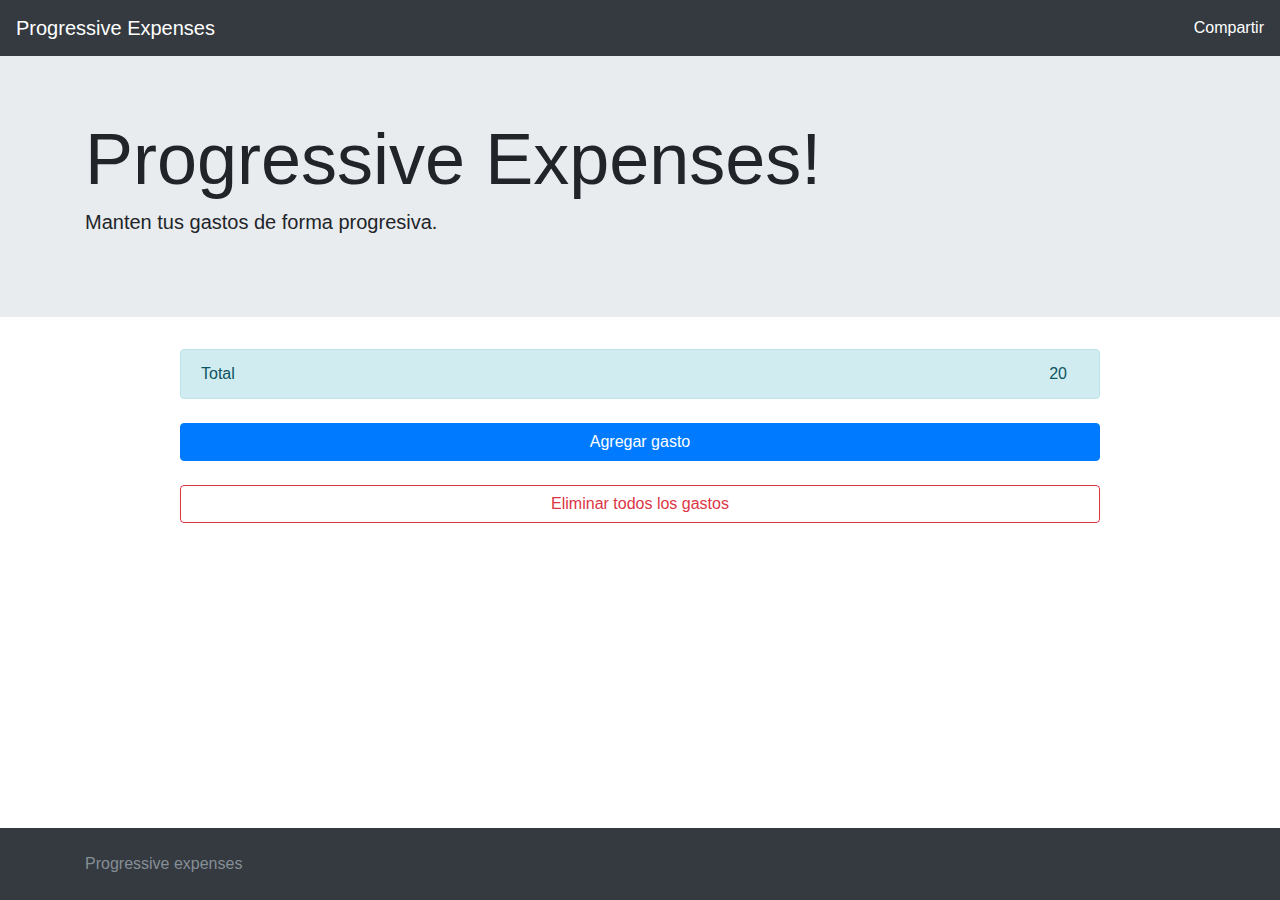
==== index.html @ fbe78a8d "First upload of project" ====
<!DOCTYPE html>
<html lang="en">
  <head>
    <meta charset="utf-8">
    <meta name="viewport" content="width=device-width,initial-scale=1.0,minimum-scale=1.0,maximum-scale=5.0">
    <meta name="description" content="">
    <meta name="author" content="">
    <link rel="shortcut icon" type="image/x-icon" href="/favicon.ico?v2" />
    <link rel="icon" type="image/x-icon" href="/favicon.ico?v2" />

    <title>Home - Progressive expenses</title>

    <link rel="manifest" href="/manifest.json">
    <meta name="theme-color" content="#3A475B"/>

    <!-- Bootstrap core CSS -->
    <link href="/css/bootstrap.css" rel="stylesheet">

    <!-- Custom styles for this template -->
    <link href="/css/custom.css" rel="stylesheet">
  </head>

  <body>

    <nav class="navbar navbar-dark bg-dark">
      <a class="navbar-brand" href="/">Progressive Expenses</a>
      <span class="share" onclick="share('Te invito a probar Progressive Expenses')">Compartir</span>
    </nav>

    <div class="main-container">
      <div class="jumbotron jumbotron-fluid">
        <div class="container">
          <h1 class="display-3">Progressive Expenses!</h1>
          <p class="lead">Manten tus gastos de forma progresiva.</p>
        </div>
      </div>
      <div class="container">
        <div class="row justify-content-center">
          <div class="col col-sm-10">
            <ul id="expenses-list" class="list-group">
              <li class="list-group-item total-row">Total <span class="total">20</span></li>
            </ul>
          </div>
        </div>

        <div class="row justify-content-center mt-4 pb-4">
          <div class="col col-sm-10">
            <button id="add" class="btn btn-primary btn-block">Agregar gasto</button>
          </div>
        </div>

        <div class="row justify-content-center pb-4">
          <div class="col col-sm-10">
            <button id="delete" class="btn btn-outline-danger btn-block">Eliminar todos los gastos</button>
          </div>
        </div>
      </div><!-- /.container -->
    </div>

    <footer class="footer bg-dark">
      <div class="container py-4">
        <span class="text-muted">Progressive expenses</span>
      </div>
    </footer>

    <script src="/js/utils.js"></script>
    <script src="/js/common.js"></script>
    <script src="/js/home.js"></script>
    <script src="/js/sw-registration.js"></script>
  </body>
</html>
---- css/custom.css ----
html {
    height: 100%;
}

body {
    min-height: 100%;
    padding-bottom: 72px;
    position: relative;
}

.total-container {
    position: relative;
}

.list-group-item.total-row {
    color: #0c5460;
    background-color: #d1ecf1;
    border-color: #bee5eb
}

.total {
    position: absolute;
    right: 0;
    padding: 0 2rem;
}

.form-control.cost {
    text-align: right;
}

.share {
    color: #FFF;
    cursor: pointer;
}

.footer {
    bottom: 0;
    left: 0;
    position: absolute;
    width: 100%;
}
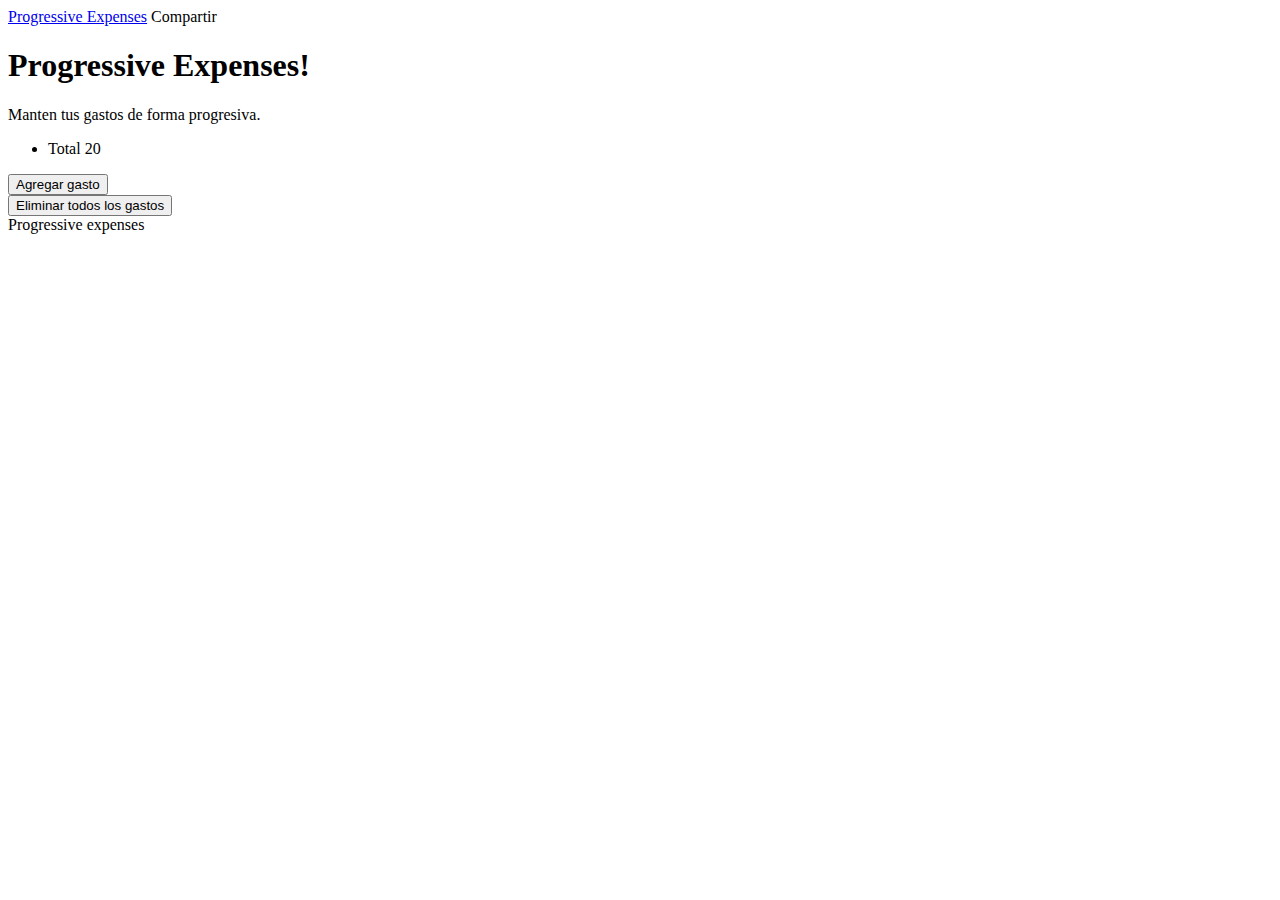
==== commit d023a21a: "Actualización a UC" ====
--- a/index.html
+++ b/index.html
@@ -5,19 +5,19 @@
     <meta name="viewport" content="width=device-width,initial-scale=1.0,minimum-scale=1.0,maximum-scale=5.0">
     <meta name="description" content="">
     <meta name="author" content="">
-    <link rel="shortcut icon" type="image/x-icon" href="/favicon.ico?v2" />
-    <link rel="icon" type="image/x-icon" href="/favicon.ico?v2" />
+    <link rel="shortcut icon" type="image/x-icon" href="/app/favicon.ico?v2" />
+    <link rel="icon" type="image/x-icon" href="/app/favicon.ico?v2" />
 
     <title>Home - Progressive expenses</title>
 
-    <link rel="manifest" href="/manifest.json">
+    <link rel="manifest" href="/app/manifest.json">
     <meta name="theme-color" content="#3A475B"/>
 
     <!-- Bootstrap core CSS -->
-    <link href="/css/bootstrap.css" rel="stylesheet">
+    <link href="/app/css/bootstrap.css" rel="stylesheet">
 
     <!-- Custom styles for this template -->
-    <link href="/css/custom.css" rel="stylesheet">
+    <link href="/app/css/custom.css" rel="stylesheet">
   </head>
 
   <body>
@@ -63,10 +63,10 @@
       </div>
     </footer>
 
-    <script src="/js/utils.js"></script>
-    <script src="/js/common.js"></script>
-    <script src="/js/home.js"></script>
-    <script src="/js/sw-registration.js"></script>
+    <script src="/app/js/utils.js"></script>
+    <script src="/app/js/common.js"></script>
+    <script src="/app/js/home.js"></script>
+    <script src="/app/js/sw-registration.js"></script>
   </body>
 </html>
 
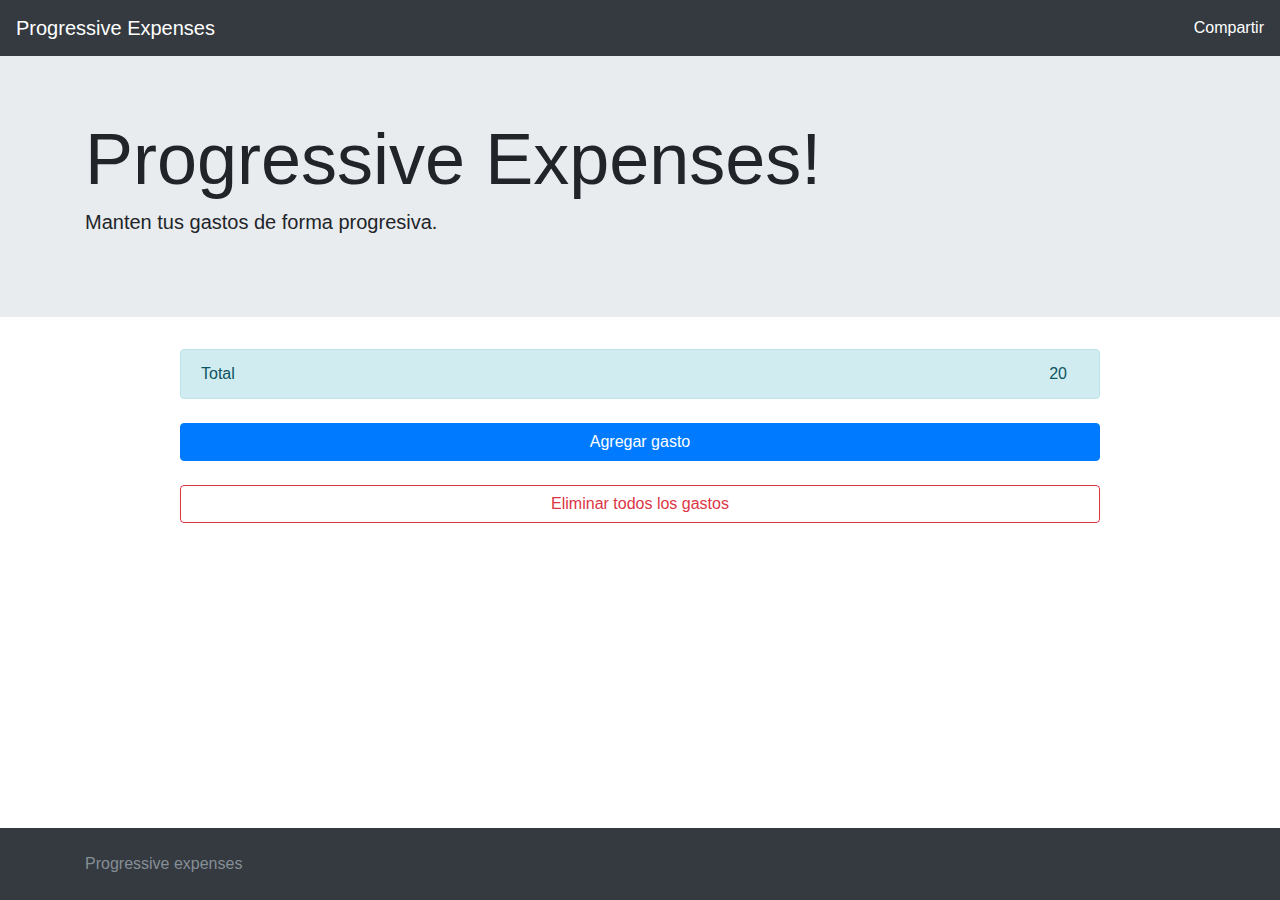
==== commit 8e3abf63: "Add a url of Subdomain" ====
--- a/index.html
+++ b/index.html
@@ -5,19 +5,19 @@
     <meta name="viewport" content="width=device-width,initial-scale=1.0,minimum-scale=1.0,maximum-scale=5.0">
     <meta name="description" content="">
     <meta name="author" content="">
-    <link rel="shortcut icon" type="image/x-icon" href="/app/favicon.ico?v2" />
-    <link rel="icon" type="image/x-icon" href="/app/favicon.ico?v2" />
+    <link rel="shortcut icon" type="image/x-icon" href="/favicon.ico?v2" />
+    <link rel="icon" type="image/x-icon" href="/favicon.ico?v2" />
 
     <title>Home - Progressive expenses</title>
 
-    <link rel="manifest" href="/app/manifest.json">
+    <link rel="manifest" href="/manifest.json">
     <meta name="theme-color" content="#3A475B"/>
 
     <!-- Bootstrap core CSS -->
-    <link href="/app/css/bootstrap.css" rel="stylesheet">
+    <link href="/css/bootstrap.css" rel="stylesheet">
 
     <!-- Custom styles for this template -->
-    <link href="/app/css/custom.css" rel="stylesheet">
+    <link href="/css/custom.css" rel="stylesheet">
   </head>
 
   <body>
@@ -63,10 +63,10 @@
       </div>
     </footer>
 
-    <script src="/app/js/utils.js"></script>
-    <script src="/app/js/common.js"></script>
-    <script src="/app/js/home.js"></script>
-    <script src="/app/js/sw-registration.js"></script>
+    <script src="/js/utils.js"></script>
+    <script src="/js/common.js"></script>
+    <script src="/js/home.js"></script>
+    <script src="/js/sw-registration.js"></script>
   </body>
 </html>
 
--- a/css/custom.css
+++ b/css/custom.css
@@ -0,0 +1,41 @@
+html {
+    height: 100%;
+}
+
+body {
+    min-height: 100%;
+    padding-bottom: 72px;
+    position: relative;
+}
+
+.total-container {
+    position: relative;
+}
+
+.list-group-item.total-row {
+    color: #0c5460;
+    background-color: #d1ecf1;
+    border-color: #bee5eb
+}
+
+.total {
+    position: absolute;
+    right: 0;
+    padding: 0 2rem;
+}
+
+.form-control.cost {
+    text-align: right;
+}
+
+.share {
+    color: #FFF;
+    cursor: pointer;
+}
+
+.footer {
+    bottom: 0;
+    left: 0;
+    position: absolute;
+    width: 100%;
+}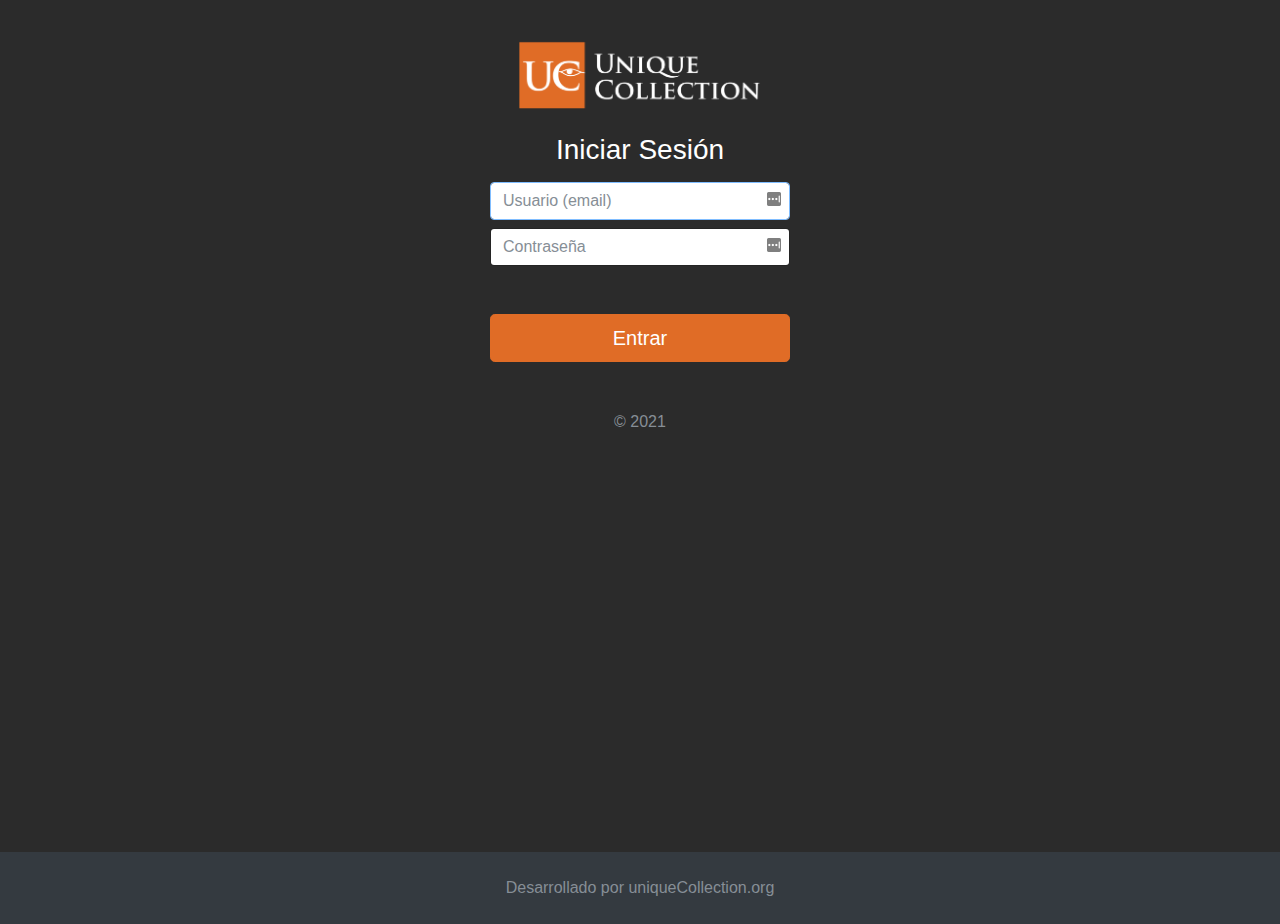
==== commit b2b61fb4: "Registration APP (Beta 1.0)" ====
--- a/index.html
+++ b/index.html
@@ -1,14 +1,16 @@
 <!DOCTYPE html>
-<html lang="en">
+<html lang="en" style="background-color: #2b2b2b;">
   <head>
     <meta charset="utf-8">
     <meta name="viewport" content="width=device-width,initial-scale=1.0,minimum-scale=1.0,maximum-scale=5.0">
+    <meta name="theme-color" content="#3A475B"/>
+    <link rel="manifest" href="/manifest.json">
     <meta name="description" content="">
     <meta name="author" content="">
     <link rel="shortcut icon" type="image/x-icon" href="/favicon.ico?v2" />
     <link rel="icon" type="image/x-icon" href="/favicon.ico?v2" />
 
-    <title>Home - Progressive expenses</title>
+    <title>UniqueCollection</title>
 
     <link rel="manifest" href="/manifest.json">
     <meta name="theme-color" content="#3A475B"/>
@@ -20,52 +22,28 @@
     <link href="/css/custom.css" rel="stylesheet">
   </head>
 
-  <body>
+  <body class="text-center" style="background-color: #2b2b2b;color:#ffffff;">
+    <form class="form-signin mt-4" id="formlogin"  action="#" method="post">
+      <img class="mb-4" src="/img/logoblancas.png" alt="" height="72">
+      <h1 class="h3 mb-3 font-weight-normal">Iniciar Sesión</h1>
+      <label for="inputEmail" class="sr-only">Usuario</label>
+      <input type="email" id="inputEmail" class="form-control" placeholder="Usuario (email)" required="" name="loginname" autofocus="" style="background-image: url(&quot;[data-uri]&quot;); background-repeat: no-repeat; background-attachment: scroll; background-size: 16px 18px; background-position: 98% 50%; cursor: auto;" autocomplete="off">
+      <label for="inputPassword" class="sr-only">Contraseña</label>
+      <input type="password" id="inputPassword" class="form-control mt-2" placeholder="Contraseña" required="" name="password" style="background-image: url(&quot;[data-uri]&quot;); background-repeat: no-repeat; background-attachment: scroll; background-size: 16px 18px; background-position: 98% 50%; cursor: auto;" autocomplete="off">
 
-    <nav class="navbar navbar-dark bg-dark">
-      <a class="navbar-brand" href="/">Progressive Expenses</a>
-      <span class="share" onclick="share('Te invito a probar Progressive Expenses')">Compartir</span>
-    </nav>
-
-    <div class="main-container">
-      <div class="jumbotron jumbotron-fluid">
-        <div class="container">
-          <h1 class="display-3">Progressive Expenses!</h1>
-          <p class="lead">Manten tus gastos de forma progresiva.</p>
-        </div>
-      </div>
-      <div class="container">
-        <div class="row justify-content-center">
-          <div class="col col-sm-10">
-            <ul id="expenses-list" class="list-group">
-              <li class="list-group-item total-row">Total <span class="total">20</span></li>
-            </ul>
-          </div>
-        </div>
-
-        <div class="row justify-content-center mt-4 pb-4">
-          <div class="col col-sm-10">
-            <button id="add" class="btn btn-primary btn-block">Agregar gasto</button>
-          </div>
-        </div>
-
-        <div class="row justify-content-center pb-4">
-          <div class="col col-sm-10">
-            <button id="delete" class="btn btn-outline-danger btn-block">Eliminar todos los gastos</button>
-          </div>
-        </div>
-      </div><!-- /.container -->
-    </div>
+      <input type="submit" value="Entrar" class="btn btn-lg btn-primary btn-block mt-5" />
+      <p class="mt-5 mb-3 text-muted">© 2021</p>
+    </form>
 
     <footer class="footer bg-dark">
       <div class="container py-4">
-        <span class="text-muted">Progressive expenses</span>
+        <span class="text-muted">Desarrollado por uniqueCollection.org</span>
       </div>
     </footer>
 
     <script src="/js/utils.js"></script>
     <script src="/js/common.js"></script>
-    <script src="/js/home.js"></script>
+    <script src="/js/login.js"></script>
     <script src="/js/sw-registration.js"></script>
   </body>
 </html>
--- a/css/custom.css
+++ b/css/custom.css
@@ -38,4 +38,15 @@
     left: 0;
     position: absolute;
     width: 100%;
+}
+.form-signin {
+    width: 100%;
+    max-width: 330px;
+    padding: 15px;
+    margin: 15vh auto;
+}
+.btn-primary, .btn-primary:hover {
+    color: #fff;
+    background-color: #e06c26;
+    border-color: #e06c26;
 }